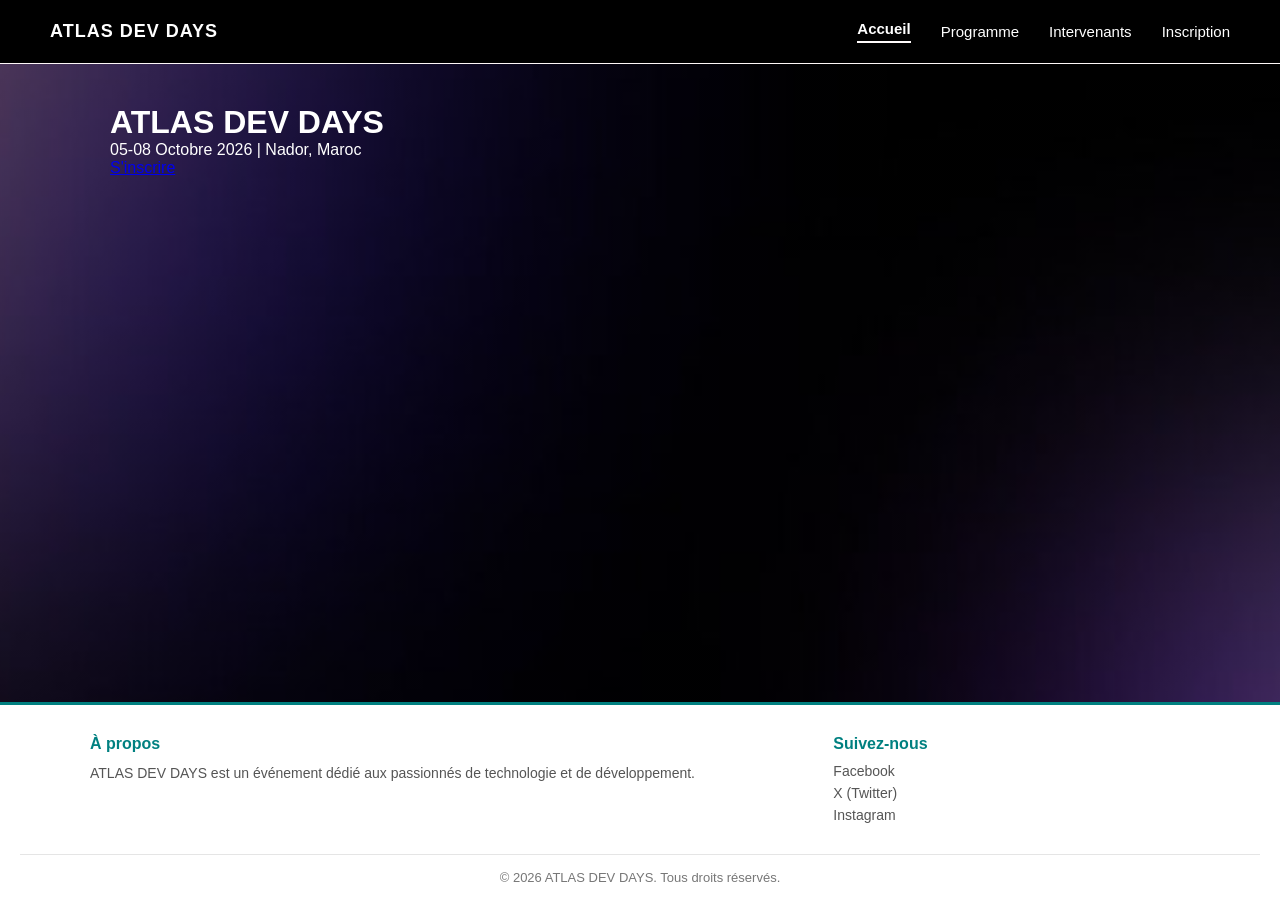
==== index.html @ ae55b3e1 "footer done" ====
<!doctype html>
<html lang="en">
  <head>
    <meta charset="UTF-8" />
    <meta name="viewport" content="width=device-width, initial-scale=1.0" />
    <title>Atlas Dev Days - Accueil</title>
    <link rel="stylesheet" href="style.css" />
  </head>
  <body>
    <header>
      <div class="logo">ATLAS DEV DAYS</div>
      <nav>
        <a href="index.html"class="active">Accueil</a>
        <a href="programme.html">Programme</a>
        <a href="intervenants.html">Intervenants</a>
        <a href="inscription.html">Inscription</a>
      </nav>
    </header>

    <main>
      <h1>ATLAS DEV DAYS</h1>
      <p>05-08 Octobre 2026 | Nador, Maroc</p>
      <a href="inscription.html">S'inscrire</a>
    </main>
   <footer>
  <div class="footer-container">

    <div class="footer-about">
      <h3>À propos</h3>
      <p>ATLAS DEV DAYS est un événement dédié aux passionnés de technologie et de développement.</p>
    </div>

    <div class="footer-social">
      <h3>Suivez-nous</h3>
      <a href="https://www.facebook.com/">Facebook</a>
      <a href="https://x.com/">X (Twitter)</a>
      <a href="https://www.instagram.com/">Instagram</a>
    </div>

  </div>

  <div class="footer-bottom">
    <p>&copy; 2026 ATLAS DEV DAYS. Tous droits réservés.</p>
  </div>
</footer>
  </body>
</html>
---- style.css ----
/* 1. Reset général */
* {
  margin: 0;
  padding: 0;
  box-sizing: border-box;
  font-family: Arial, Helvetica, sans-serif;
}

/* 2. Body Layout (Flex Column باش l-footer y-b9a dima l-taḥt) */
body {
  background-image:linear-gradient(rgba(0, 0, 0, 0.5), rgba(0, 0, 0, 0.5)), url('images/Background.jpg');
  background-repeat: no-repeat;
  background-size: cover;
  background-position: center;
  color: #ffffff;
  min-height: 100vh;
  display: flex;
  flex-direction: column;
}

/* 3. Main (y-akhd l-mssaḥa li f l-wst كاملة) */
main {
  flex: 1;
  padding: 40px 20px;
  max-width: 1100px;
  margin: 0 auto;
  width: 100%;
}

/* 4. HEADER */
header {
  background-color: #000000;
  display: flex;
  justify-content: space-between;
  align-items: center;
  padding: 20px 50px;
  border-bottom: 1px solid #fdf7f7;
}

.logo {
  font-weight: 900;
  font-size: 18px;
  letter-spacing: 1px;
  white-space: nowrap;
}

nav {
  display: flex;
  gap: 30px;
  align-items: center;
}

nav a {
  text-decoration: none;
  color: #ffffff;
  font-size: 15px;
  font-weight: 500;
  white-space: nowrap;
  transition: color 0.2s ease;
}

nav a:hover {
  color: #000000;
}

/* Page active (Khaṭ kḥel f l-taḥt) */
nav a.active {
  color: #ffffff;
  font-weight: bold;
  border-bottom: 2px solid #fffbfb;
  padding-bottom: 4px;
}

/* 5. FOOTER */
footer {
  background-color: #ffffff;
  color: #333333;
  padding: 30px 20px 15px;
  border-top: 3px solid #008080;
  margin-top: auto;
}

.footer-container {
  display: flex;
  justify-content: space-between;
  align-items: flex-start;
  max-width: 1100px;
  margin: 0 auto;
  gap: 30px;
}

.footer-about {
  flex: 2;
}

.footer-about h3 {
  font-size: 16px;
  color: #008080;
  margin-bottom: 10px;
}

.footer-about p {
  font-size: 14px;
  color: #555555;
  line-height: 1.5;
}

.footer-social {
  flex: 1;
  display: flex;
  flex-direction: column;
}

.footer-social h3 {
  font-size: 16px;
  color: #008080;
  margin-bottom: 10px;
}

.footer-social a {
  text-decoration: none;
  color: #555555;
  font-size: 14px;
  margin-bottom: 6px;
  transition: color 0.2s;
}

.footer-social a:hover {
  color: #008080;
}

.footer-bottom {
  text-align: center;
  margin-top: 25px;
  padding-top: 15px;
  border-top: 1px solid #e5e5e5;
  font-size: 13px;
  color: #777777;
}
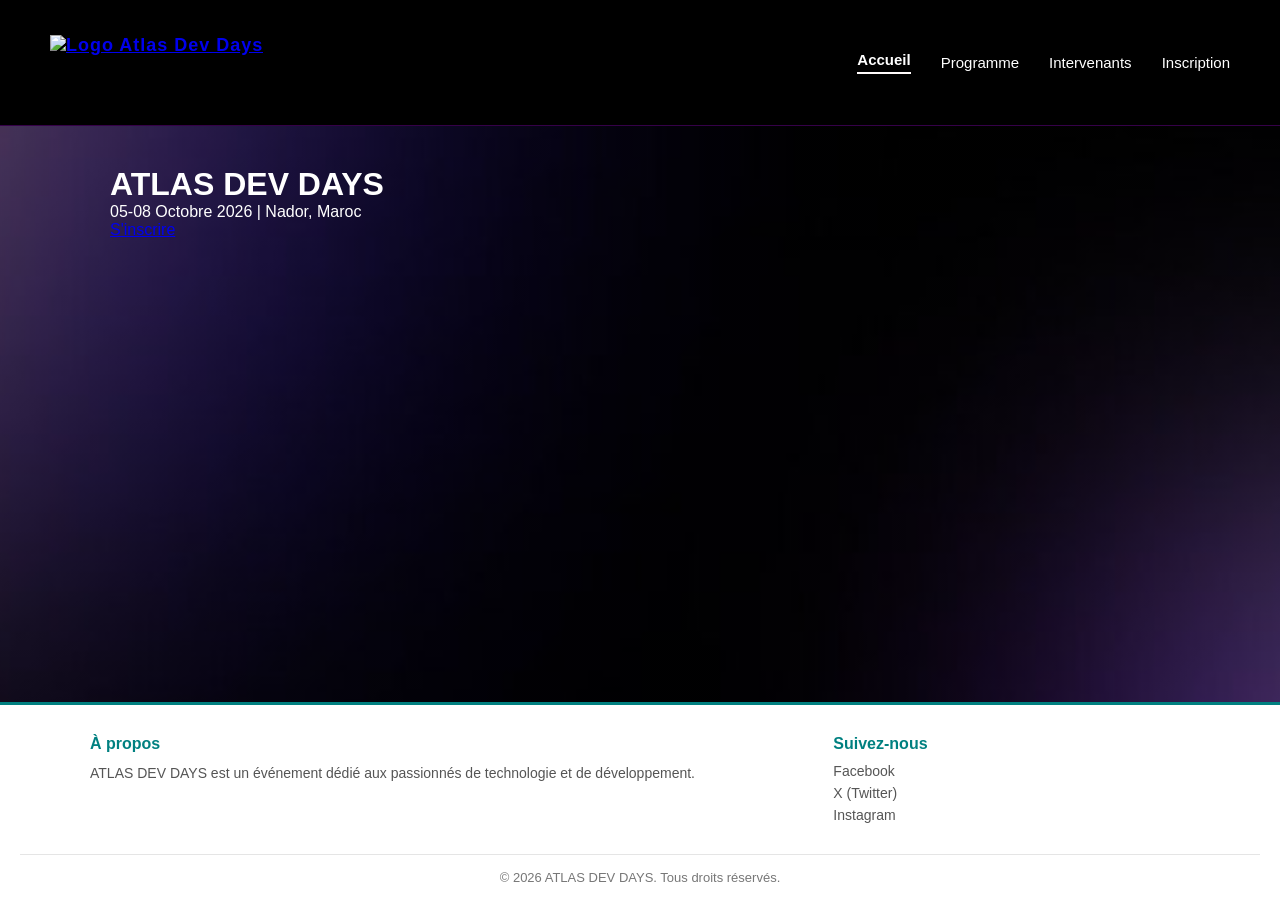
==== commit e1ef06b1: "header logo done" ====
--- a/index.html
+++ b/index.html
@@ -8,9 +8,11 @@
   </head>
   <body>
     <header>
-      <div class="logo">ATLAS DEV DAYS</div>
+      <a href="index.html" class="logo">
+        <img src="images/logo.png" alt="Logo Atlas Dev Days"
+      /></a>
       <nav>
-        <a href="index.html"class="active">Accueil</a>
+        <a href="index.html" class="active">Accueil</a>
         <a href="programme.html">Programme</a>
         <a href="intervenants.html">Intervenants</a>
         <a href="inscription.html">Inscription</a>
@@ -18,31 +20,33 @@
     </header>
 
     <main>
-      <h1>ATLAS DEV DAYS</h1>
-      <p>05-08 Octobre 2026 | Nador, Maroc</p>
-      <a href="inscription.html">S'inscrire</a>
+      <div class="hero-content">
+        <h1>ATLAS DEV DAYS</h1>
+        <p>05-08 Octobre 2026 | Nador, Maroc</p>
+        <a href="inscription.html" class="cta-button">S'inscrire</a>
+      </div>
     </main>
-   <footer>
-  <div class="footer-container">
+    <footer>
+      <div class="footer-container">
+        <div class="footer-about">
+          <h3>À propos</h3>
+          <p>
+            ATLAS DEV DAYS est un événement dédié aux passionnés de technologie
+            et de développement.
+          </p>
+        </div>
 
-    <div class="footer-about">
-      <h3>À propos</h3>
-      <p>ATLAS DEV DAYS est un événement dédié aux passionnés de technologie et de développement.</p>
-    </div>
+        <div class="footer-social">
+          <h3>Suivez-nous</h3>
+          <a href="https://www.facebook.com/">Facebook</a>
+          <a href="https://x.com/">X (Twitter)</a>
+          <a href="https://www.instagram.com/">Instagram</a>
+        </div>
+      </div>
 
-    <div class="footer-social">
-      <h3>Suivez-nous</h3>
-      <a href="https://www.facebook.com/">Facebook</a>
-      <a href="https://x.com/">X (Twitter)</a>
-      <a href="https://www.instagram.com/">Instagram</a>
-    </div>
-
-  </div>
-
-  <div class="footer-bottom">
-    <p>&copy; 2026 ATLAS DEV DAYS. Tous droits réservés.</p>
-  </div>
-</footer>
+      <div class="footer-bottom">
+        <p>&copy; 2026 ATLAS DEV DAYS. Tous droits réservés.</p>
+      </div>
+    </footer>
   </body>
 </html>
- 
--- a/style.css
+++ b/style.css
@@ -1,12 +1,9 @@
-/* 1. Reset général */
 * {
   margin: 0;
   padding: 0;
   box-sizing: border-box;
   font-family: Arial, Helvetica, sans-serif;
 }
-
-/* 2. Body Layout (Flex Column باش l-footer y-b9a dima l-taḥt) */
 body {
   background-image:linear-gradient(rgba(0, 0, 0, 0.5), rgba(0, 0, 0, 0.5)), url('images/Background.jpg');
   background-repeat: no-repeat;
@@ -17,8 +14,6 @@
   display: flex;
   flex-direction: column;
 }
-
-/* 3. Main (y-akhd l-mssaḥa li f l-wst كاملة) */
 main {
   flex: 1;
   padding: 40px 20px;
@@ -26,30 +21,25 @@
   margin: 0 auto;
   width: 100%;
 }
-
-/* 4. HEADER */
 header {
   background-color: #000000;
   display: flex;
   justify-content: space-between;
   align-items: center;
-  padding: 20px 50px;
-  border-bottom: 1px solid #fdf7f7;
+  padding: 35px 50px;
+  border-bottom: 1px solid #350148;
 }
-
 .logo {
   font-weight: 900;
   font-size: 18px;
   letter-spacing: 1px;
   white-space: nowrap;
 }
-
 nav {
   display: flex;
   gap: 30px;
   align-items: center;
 }
-
 nav a {
   text-decoration: none;
   color: #ffffff;
@@ -58,20 +48,15 @@
   white-space: nowrap;
   transition: color 0.2s ease;
 }
-
 nav a:hover {
-  color: #000000;
+  color: #350148;
 }
-
-/* Page active (Khaṭ kḥel f l-taḥt) */
 nav a.active {
   color: #ffffff;
   font-weight: bold;
   border-bottom: 2px solid #fffbfb;
   padding-bottom: 4px;
 }
-
-/* 5. FOOTER */
 footer {
   background-color: #ffffff;
   color: #333333;
@@ -136,4 +121,9 @@
   border-top: 1px solid #e5e5e5;
   font-size: 13px;
   color: #777777;
+}
+.logo img {
+  height: 55px;
+  width: auto;
+  display: block;
 }
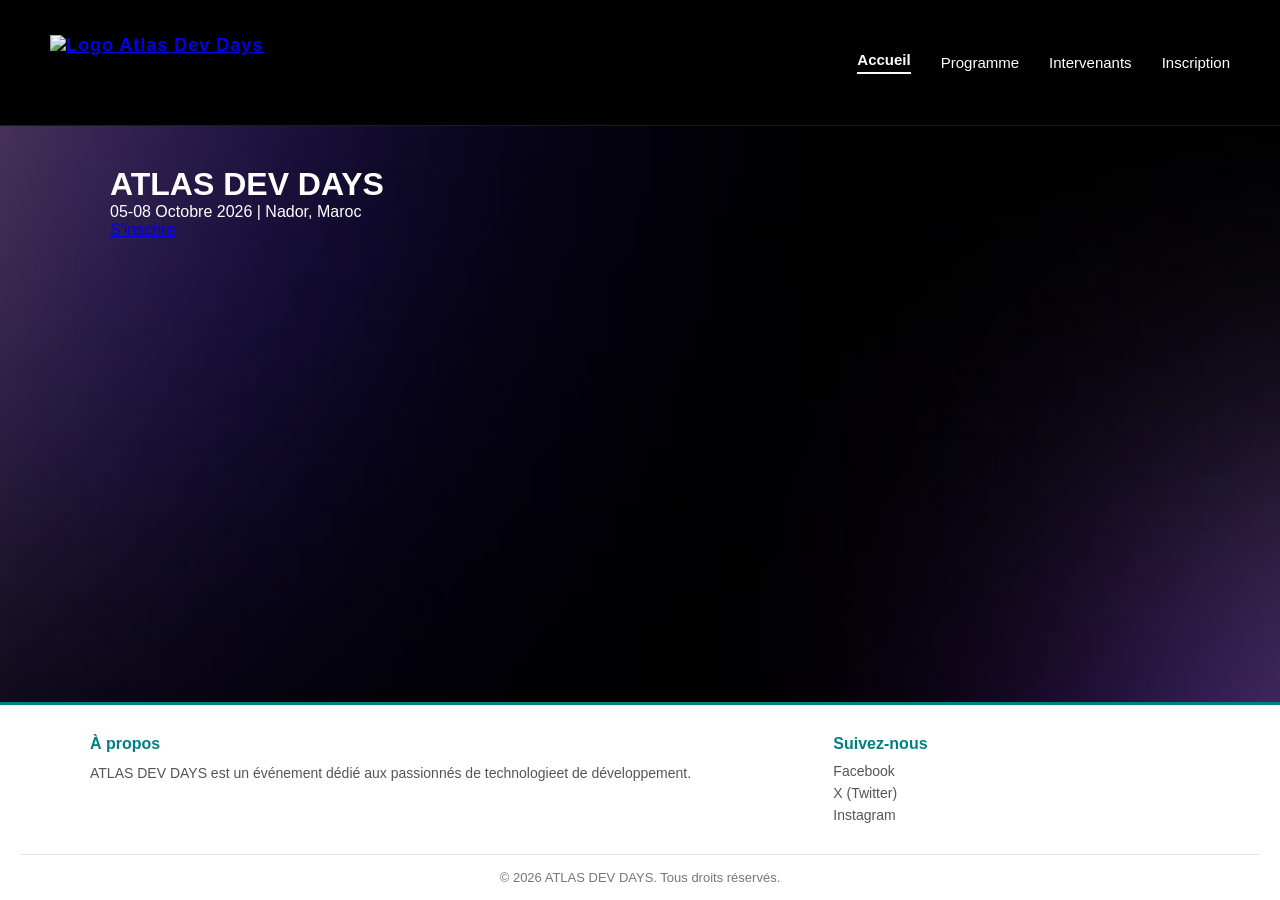
==== commit cbed0380: "programme edit 3" ====
--- a/index.html
+++ b/index.html
@@ -28,11 +28,10 @@
     </main>
     <footer>
       <div class="footer-container">
-        <div class="footer-about">
+        <div class="footer-about">    
           <h3>À propos</h3>
           <p>
-            ATLAS DEV DAYS est un événement dédié aux passionnés de technologie
-            et de développement.
+            ATLAS DEV DAYS est un événement dédié aux passionnés de technologieet de développement.
           </p>
         </div>
 
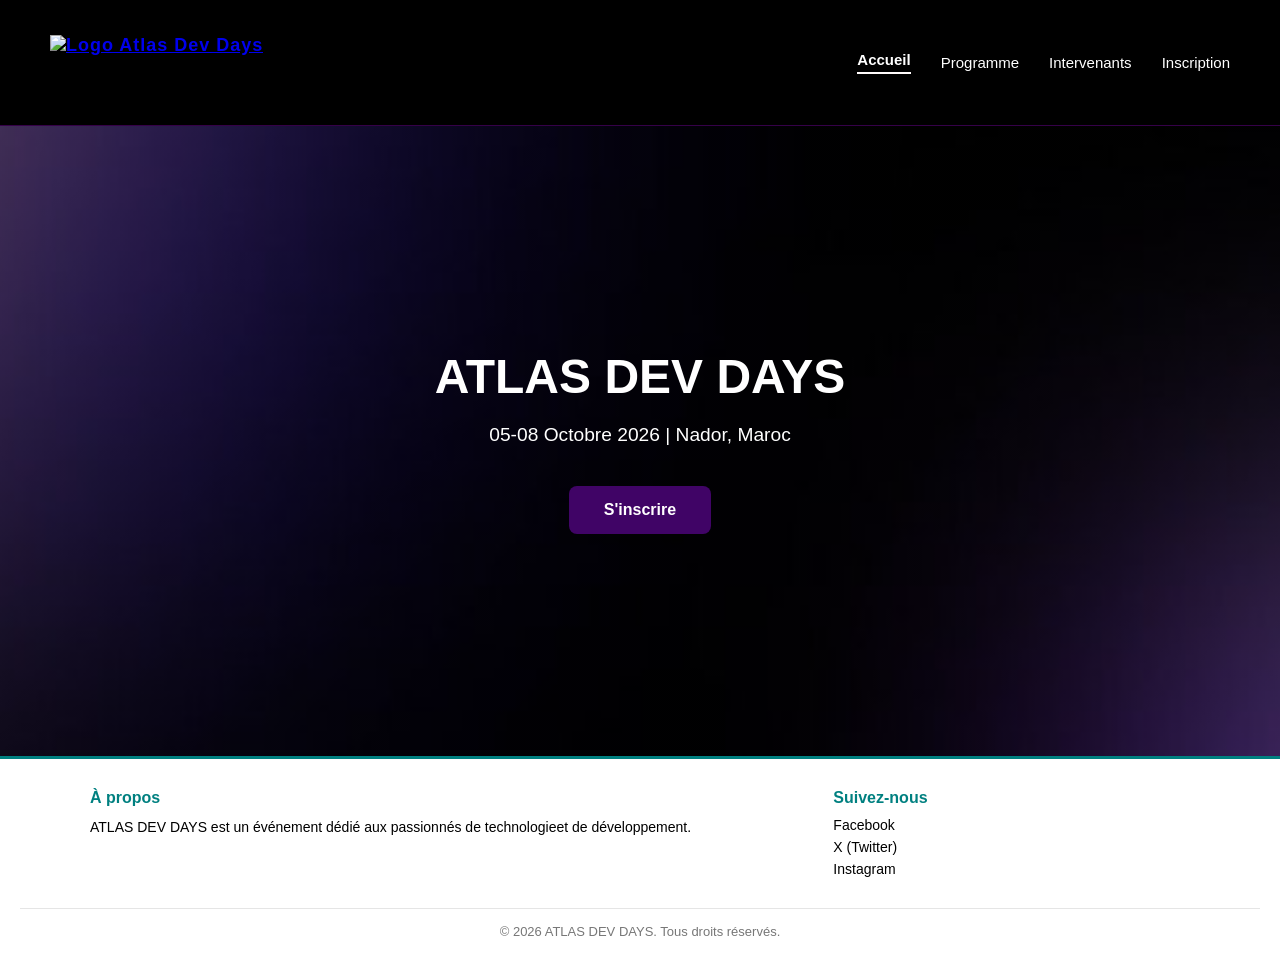
==== commit 2369b727: "p" ====
--- a/index.html
+++ b/index.html
@@ -49,3 +49,4 @@
     </footer>
   </body>
 </html>
+<a
--- a/style.css
+++ b/style.css
@@ -1,3 +1,4 @@
+@import url('https://fonts.googleapis.com/css2?family=Arimo:ital,wght@0,400..700;1,400..700&display=swap');
 * {
   margin: 0;
   padding: 0;
@@ -13,6 +14,20 @@
   min-height: 100vh;
   display: flex;
   flex-direction: column;
+}
+header {
+  background-color: #000000;
+  display: flex;
+  justify-content: space-between;
+  align-items: center;
+  padding: 35px 50px;
+  border-bottom: 1px solid #350148;
+}
+.logo {
+  font-weight: 900;
+  font-size: 18px;
+  letter-spacing: 1px;
+  white-space: nowrap;
 }
 main {
   flex: 1;
@@ -21,20 +36,8 @@
   margin: 0 auto;
   width: 100%;
 }
-header {
-  background-color: #000000;
-  display: flex;
-  justify-content: space-between;
-  align-items: center;
-  padding: 35px 50px;
-  border-bottom: 1px solid #350148;
-}
-.logo {
-  font-weight: 900;
-  font-size: 18px;
-  letter-spacing: 1px;
-  white-space: nowrap;
-}
+
+
 nav {
   display: flex;
   gap: 30px;
@@ -86,7 +89,7 @@
 
 .footer-about p {
   font-size: 14px;
-  color: #555555;
+  color: #000000;
   line-height: 1.5;
 }
 
@@ -104,7 +107,7 @@
 
 .footer-social a {
   text-decoration: none;
-  color: #555555;
+  color: #000000;
   font-size: 14px;
   margin-bottom: 6px;
   transition: color 0.2s;
@@ -126,4 +129,179 @@
   height: 55px;
   width: auto;
   display: block;
-}+}
+
+main {
+  height: 80vh; 
+  display: flex;
+  justify-content: center; 
+  align-items: center;
+  color: white; 
+  text-align: center; 
+}
+
+.hero-content {
+  max-width: 800px;
+}
+
+.hero-content h1 {
+  font-size: 3rem; 
+  margin-bottom: 20px; 
+}
+
+.hero-content p {
+  font-size: 1.2rem; 
+  margin-bottom: 40px; 
+}
+
+
+.cta-button {
+  display: inline-block;
+  background-color: #400466; 
+  color: white;
+  padding: 15px 35px;
+  border-radius: 8px;
+  text-decoration: none;
+  font-weight: bold;
+  transition: background-color 0.3s ease;
+}
+
+.cta-button:hover {
+  background-color: #400466; 
+}
+.btn-hero {
+  display: inline-block;
+  background-color: #400466;
+  color: #ffffff !important;
+  padding: 12px 30px;
+  border-radius: 6px;
+  text-decoration: none;
+  font-weight: bold;
+  font-size: 16px;
+  margin-top: 20px;
+  transition: background-color 0.2s ease, transform 0.2s ease;
+}
+
+.btn-hero:hover {
+  background-color: #400466;
+  transform: translateY(-2px);
+}
+
+main {
+  min-height: 70vh;
+  display: flex;
+  justify-content: center;
+  align-items: center;
+  padding: 40px 20px;
+}
+
+
+.form-card {
+  background-color: rgba(255, 255, 255, 0.05);
+  border: 1px solid rgba(255, 255, 255, 0.1);
+  border-radius: 15px;
+  padding: 35px 30px;
+  width: 100%;
+  max-width: 420px;
+  text-align: center;
+}
+
+.form-card h2 {
+  color: #ffffff;
+  margin-bottom: 25px;
+  font-size: 26px;
+}
+
+.form-card form {
+  display: flex;
+  flex-direction: column;
+  gap: 16px;
+}
+
+
+.form-card input {
+  width: 100%;
+  padding: 12px 15px;
+  background-color: #1a1a1a;
+  border: 1px solid #444444;
+  border-radius: 6px;
+  color: #ffffff;
+  font-size: 15px;
+  outline: none;
+  box-sizing: border-box;
+  transition: border-color 0.2s ease;
+}
+
+.form-card input:focus {
+  border-color: #400466;
+}
+
+
+.form-card .btn {
+  width: 100%;
+  padding: 12px;
+  background-color: #400466;
+  color: #ffffff;
+  border: none;
+  border-radius: 6px;
+  font-size: 16px;
+  font-weight: bold;
+  cursor: pointer;
+  margin-top: 10px;
+  transition: background-color 0.2s ease, transform 0.1s ease;
+}
+
+.form-card .btn:hover {
+  background-color: #400466;
+  transform: translateY(-2  px);
+}
+
+.cards-grid{
+  display: flex;
+  justify-content: space-around;
+}
+.programme-title{
+  display: flex;
+  justify-content: center;
+  margin-bottom: 8rem;
+}
+.programme-title h1{
+  font-size: 3rem;
+}
+
+.card{
+  background-color: #2a0e3b4f;
+  padding: 8px;
+border: 3px solid rgb(36, 7, 36);
+border-radius: 10px;
+margin: 20px;
+}
+
+.image-inter{
+  height: 300px;
+  border-radius: 10px;
+  margin: 30px;
+}
+
+.speakers-grid{
+  display: flex;
+  justify-content: space-around;
+  flex-wrap: wrap;
+justify-content: center;
+
+}
+.inter-title{
+  font-size: 1.6rem;
+  justify-content: center;
+}
+.title{
+  color: #777777;
+}
+.speaker-card{
+  flex-wrap: wrap;
+/*   border: 3px solid rgb(54, 13, 54); */
+  border-radius: 15px;
+  background-color: rgba(47, 2, 47, 0.412) ;
+  margin: 15px;
+  padding-bottom: 15px;
+}
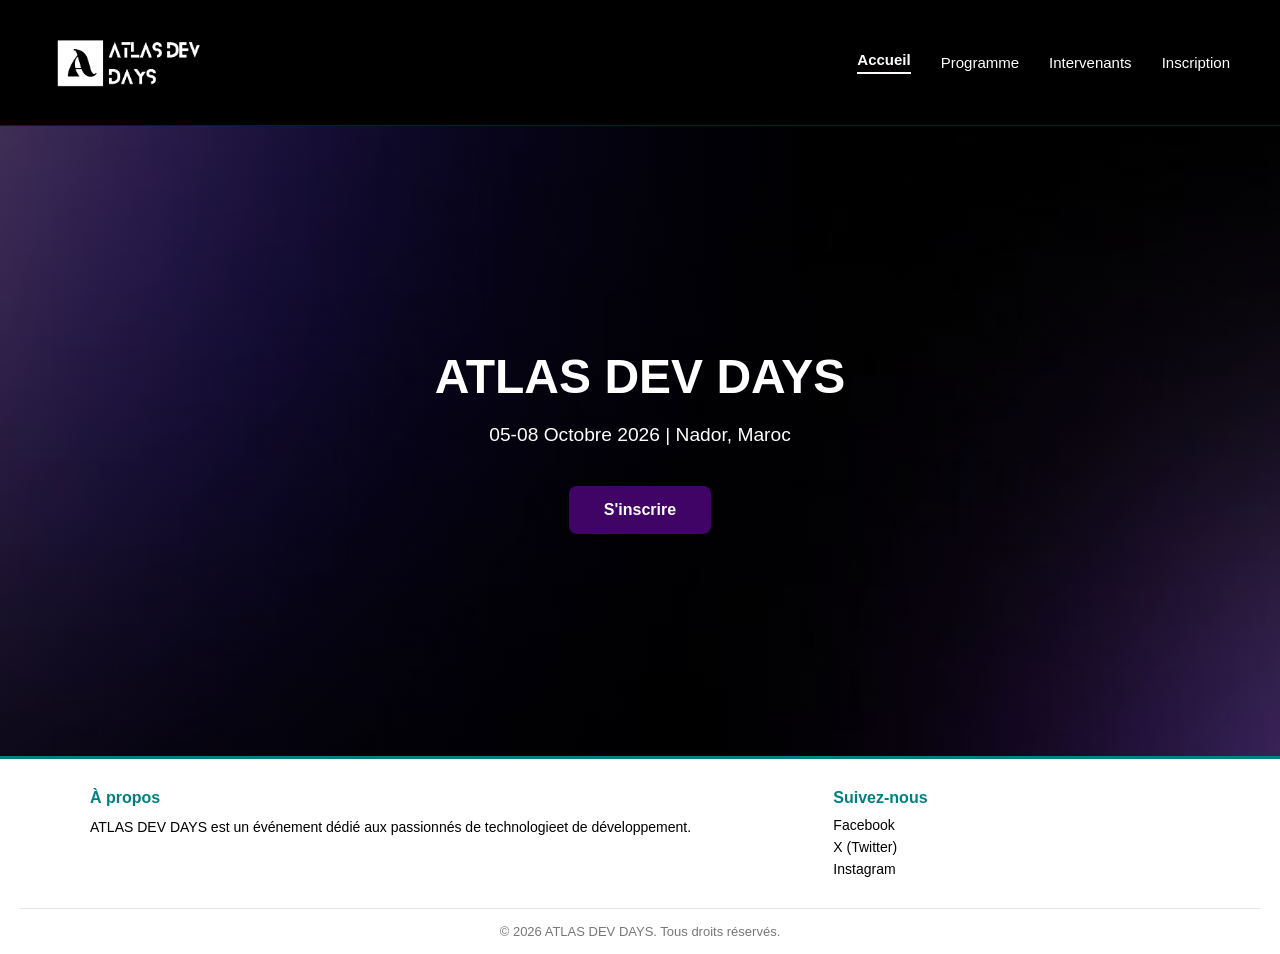
==== commit 6e94c98b: "fix logo" ====
--- a/index.html
+++ b/index.html
@@ -49,4 +49,3 @@
     </footer>
   </body>
 </html>
-<a
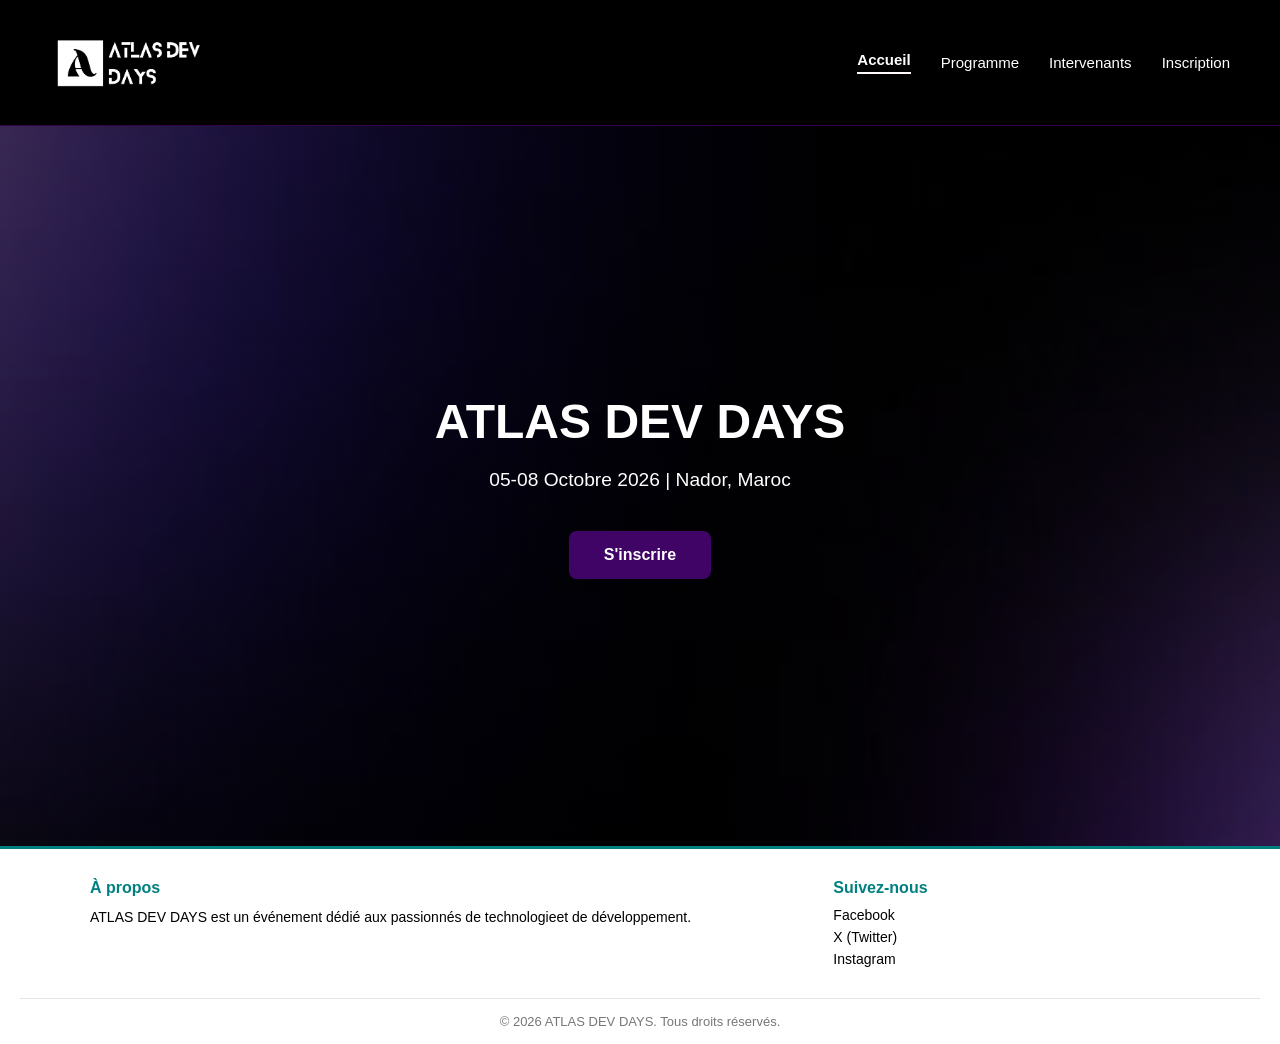
==== commit 17a1e2a8: "add hover button" ====
--- a/index.html
+++ b/index.html
@@ -13,7 +13,7 @@
       /></a>
       <nav>
         <a href="index.html" class="active">Accueil</a>
-        <a href="programme.html">Programme</a>
+        <a href="programme.html">Programme </a>
         <a href="intervenants.html">Intervenants</a>
         <a href="inscription.html">Inscription</a>
       </nav>
@@ -26,12 +26,14 @@
         <a href="inscription.html" class="cta-button">S'inscrire</a>
       </div>
     </main>
+
     <footer>
       <div class="footer-container">
-        <div class="footer-about">    
+        <div class="footer-about">
           <h3>À propos</h3>
           <p>
-            ATLAS DEV DAYS est un événement dédié aux passionnés de technologieet de développement.
+            ATLAS DEV DAYS est un événement dédié aux passionnés de
+            technologieet de développement.
           </p>
         </div>
 
--- a/style.css
+++ b/style.css
@@ -1,20 +1,23 @@
-@import url('https://fonts.googleapis.com/css2?family=Arimo:ital,wght@0,400..700;1,400..700&display=swap');
 * {
   margin: 0;
   padding: 0;
   box-sizing: border-box;
   font-family: Arial, Helvetica, sans-serif;
 }
+
 body {
-  background-image:linear-gradient(rgba(0, 0, 0, 0.5), rgba(0, 0, 0, 0.5)), url('images/Background.jpg');
+  background-image:
+    linear-gradient(rgba(0, 0, 0, 0.5), rgba(0, 0, 0, 0.5)),
+    url("images/Background.jpg");
   background-repeat: no-repeat;
   background-size: cover;
   background-position: center;
   color: #ffffff;
-  min-height: 100vh;
-  display: flex;
-  flex-direction: column;
-}
+  min-height: 50vh;
+  display: flex;
+  flex-direction: column;
+}
+
 header {
   background-color: #000000;
   display: flex;
@@ -23,26 +26,26 @@
   padding: 35px 50px;
   border-bottom: 1px solid #350148;
 }
+
 .logo {
   font-weight: 900;
   font-size: 18px;
   letter-spacing: 1px;
   white-space: nowrap;
 }
-main {
-  flex: 1;
-  padding: 40px 20px;
-  max-width: 1100px;
-  margin: 0 auto;
-  width: 100%;
-}
-
+
+.logo img {
+  height: 55px;
+  width: auto;
+  display: block;
+}
 
 nav {
   display: flex;
   gap: 30px;
   align-items: center;
 }
+
 nav a {
   text-decoration: none;
   color: #ffffff;
@@ -51,15 +54,183 @@
   white-space: nowrap;
   transition: color 0.2s ease;
 }
+
 nav a:hover {
   color: #350148;
 }
+
 nav a.active {
   color: #ffffff;
   font-weight: bold;
   border-bottom: 2px solid #fffbfb;
   padding-bottom: 4px;
 }
+
+main {
+  flex: 1;
+  width: 100%;
+  max-width: 1100px;
+  min-height: 80vh;
+  margin: 0 auto;
+  padding: 40px 20px;
+  display: flex;
+  justify-content: center;
+  align-items: center;
+  text-align: center;
+  color: #ffffff;
+}
+
+.hero-content {
+  max-width: 800px;
+}
+
+.hero-content h1 {
+  font-size: 3rem;
+  margin-bottom: 20px;
+}
+
+.hero-content p {
+  font-size: 1.2rem;
+  margin-bottom: 40px;
+}
+
+.cta-button {
+  display: inline-block;
+  background-color: #400466;
+  color: #ffffff;
+  padding: 15px 35px;
+  border-radius: 8px;
+  text-decoration: none;
+  font-weight: bold;
+  transition: background-color 0.2s ease;
+}
+
+.cta-button:hover {
+  background-color: #fefdff;
+  color: #350148;
+}
+
+.form-card {
+  background-color: rgba(12, 3, 36, 0.412);
+  border: 1px solid rgba(255, 255, 255, 0.1);
+  border-radius: 15px;
+  padding: 35px 30px;
+  width: 100%;
+  max-width: 420px;
+  text-align: center;
+}
+
+.form-card h2 {
+  color: #ffffff;
+  margin-bottom: 25px;
+  font-size: 26px;
+}
+
+.form-card form {
+  display: flex;
+  flex-direction: column;
+  gap: 16px;
+}
+
+.form-card input {
+  width: 100%;
+  padding: 12px 15px;
+  background-color: #1a1a1a;
+  border: 1px solid #444444;
+  border-radius: 6px;
+  color: #ffffff;
+  font-size: 15px;
+  outline: none;
+  transition: border-color 0.5s ease;
+}
+
+.form-card input:focus {
+  border-color: #400466;
+}
+
+.form-card .btn {
+  width: 100%;
+  padding: 12px;
+  margin-top: 10px;
+  background-color: #180e4cad;
+  color: #ffffff;
+  border: none;
+  border-radius: 6px;
+  font-size: 16px;
+  font-weight: bold;
+  cursor: pointer;
+  transition:
+    background-color 0.2s ease,
+    transform 0.1s ease;
+}
+
+.form-card .btn:hover {
+  background-color: #400466;
+}
+
+.programme-title {
+  display: flex;
+  justify-content: center;
+  margin-bottom: 5%;
+}
+
+.programme-title h1 {
+  font-size: 3rem;
+}
+
+.cards-grid {
+  display: flex;
+  flex-direction: column;
+  flex-wrap: wrap;
+  width: 400px;
+}
+
+.card {
+  background-color: #2a0e3b4f;
+  padding: 8px;
+  border: 3px solid rgb(36, 7, 36);
+  border-radius: 10px;
+  margin: 20px;
+}
+
+.image-inter {
+  height: 300px;
+  border-radius: 10px;
+  margin: 30px;
+}
+
+.inter-title {
+  font-size: 1.6rem;
+  justify-content: center;
+}
+
+.inter-opt {
+  width: 100%;
+  padding: 15px;
+  border: 1px solid #444444;
+  border-radius: 10px;
+  background-color: #1a1a1a;
+  color: #ffffff;
+}
+
+.speakers-grid {
+  display: flex;
+  justify-content: center;
+  flex-wrap: wrap;
+}
+
+.title {
+  color: #777777;
+}
+
+.speaker-card {
+  flex-wrap: wrap;
+  margin: 15px;
+  padding-bottom: 15px;
+  border-radius: 15px;
+  background-color: rgba(12, 3, 36, 0.412);
+}
+
 footer {
   background-color: #ffffff;
   color: #333333;
@@ -81,7 +252,8 @@
   flex: 2;
 }
 
-.footer-about h3 {
+.footer-about h3,
+.footer-social h3 {
   font-size: 16px;
   color: #008080;
   margin-bottom: 10px;
@@ -97,12 +269,6 @@
   flex: 1;
   display: flex;
   flex-direction: column;
-}
-
-.footer-social h3 {
-  font-size: 16px;
-  color: #008080;
-  margin-bottom: 10px;
 }
 
 .footer-social a {
@@ -125,183 +291,8 @@
   font-size: 13px;
   color: #777777;
 }
-.logo img {
-  height: 55px;
-  width: auto;
-  display: block;
-}
-
-main {
-  height: 80vh; 
-  display: flex;
-  justify-content: center; 
-  align-items: center;
-  color: white; 
-  text-align: center; 
-}
-
-.hero-content {
-  max-width: 800px;
-}
-
-.hero-content h1 {
-  font-size: 3rem; 
-  margin-bottom: 20px; 
-}
-
-.hero-content p {
-  font-size: 1.2rem; 
-  margin-bottom: 40px; 
-}
-
-
-.cta-button {
-  display: inline-block;
-  background-color: #400466; 
-  color: white;
-  padding: 15px 35px;
-  border-radius: 8px;
-  text-decoration: none;
-  font-weight: bold;
-  transition: background-color 0.3s ease;
-}
-
-.cta-button:hover {
-  background-color: #400466; 
-}
-.btn-hero {
-  display: inline-block;
-  background-color: #400466;
-  color: #ffffff !important;
-  padding: 12px 30px;
-  border-radius: 6px;
-  text-decoration: none;
-  font-weight: bold;
-  font-size: 16px;
-  margin-top: 20px;
-  transition: background-color 0.2s ease, transform 0.2s ease;
-}
-
-.btn-hero:hover {
-  background-color: #400466;
-  transform: translateY(-2px);
-}
-
-main {
-  min-height: 70vh;
-  display: flex;
-  justify-content: center;
-  align-items: center;
-  padding: 40px 20px;
-}
-
-
-.form-card {
-  background-color: rgba(255, 255, 255, 0.05);
-  border: 1px solid rgba(255, 255, 255, 0.1);
-  border-radius: 15px;
-  padding: 35px 30px;
-  width: 100%;
-  max-width: 420px;
-  text-align: center;
-}
-
-.form-card h2 {
-  color: #ffffff;
-  margin-bottom: 25px;
-  font-size: 26px;
-}
-
-.form-card form {
-  display: flex;
-  flex-direction: column;
-  gap: 16px;
-}
-
-
-.form-card input {
-  width: 100%;
-  padding: 12px 15px;
-  background-color: #1a1a1a;
-  border: 1px solid #444444;
-  border-radius: 6px;
-  color: #ffffff;
-  font-size: 15px;
-  outline: none;
-  box-sizing: border-box;
-  transition: border-color 0.2s ease;
-}
-
-.form-card input:focus {
-  border-color: #400466;
-}
-
-
-.form-card .btn {
-  width: 100%;
-  padding: 12px;
-  background-color: #400466;
-  color: #ffffff;
+fieldset {
   border: none;
-  border-radius: 6px;
-  font-size: 16px;
-  font-weight: bold;
-  cursor: pointer;
-  margin-top: 10px;
-  transition: background-color 0.2s ease, transform 0.1s ease;
-}
-
-.form-card .btn:hover {
-  background-color: #400466;
-  transform: translateY(-2  px);
-}
-
-.cards-grid{
-  display: flex;
-  justify-content: space-around;
-}
-.programme-title{
-  display: flex;
-  justify-content: center;
-  margin-bottom: 8rem;
-}
-.programme-title h1{
-  font-size: 3rem;
-}
-
-.card{
-  background-color: #2a0e3b4f;
-  padding: 8px;
-border: 3px solid rgb(36, 7, 36);
-border-radius: 10px;
-margin: 20px;
-}
-
-.image-inter{
-  height: 300px;
-  border-radius: 10px;
-  margin: 30px;
-}
-
-.speakers-grid{
-  display: flex;
-  justify-content: space-around;
-  flex-wrap: wrap;
-justify-content: center;
-
-}
-.inter-title{
-  font-size: 1.6rem;
-  justify-content: center;
-}
-.title{
-  color: #777777;
-}
-.speaker-card{
-  flex-wrap: wrap;
-/*   border: 3px solid rgb(54, 13, 54); */
-  border-radius: 15px;
-  background-color: rgba(47, 2, 47, 0.412) ;
-  margin: 15px;
-  padding-bottom: 15px;
-}
+  display: flex;
+  padding-top: 10px;
+}
